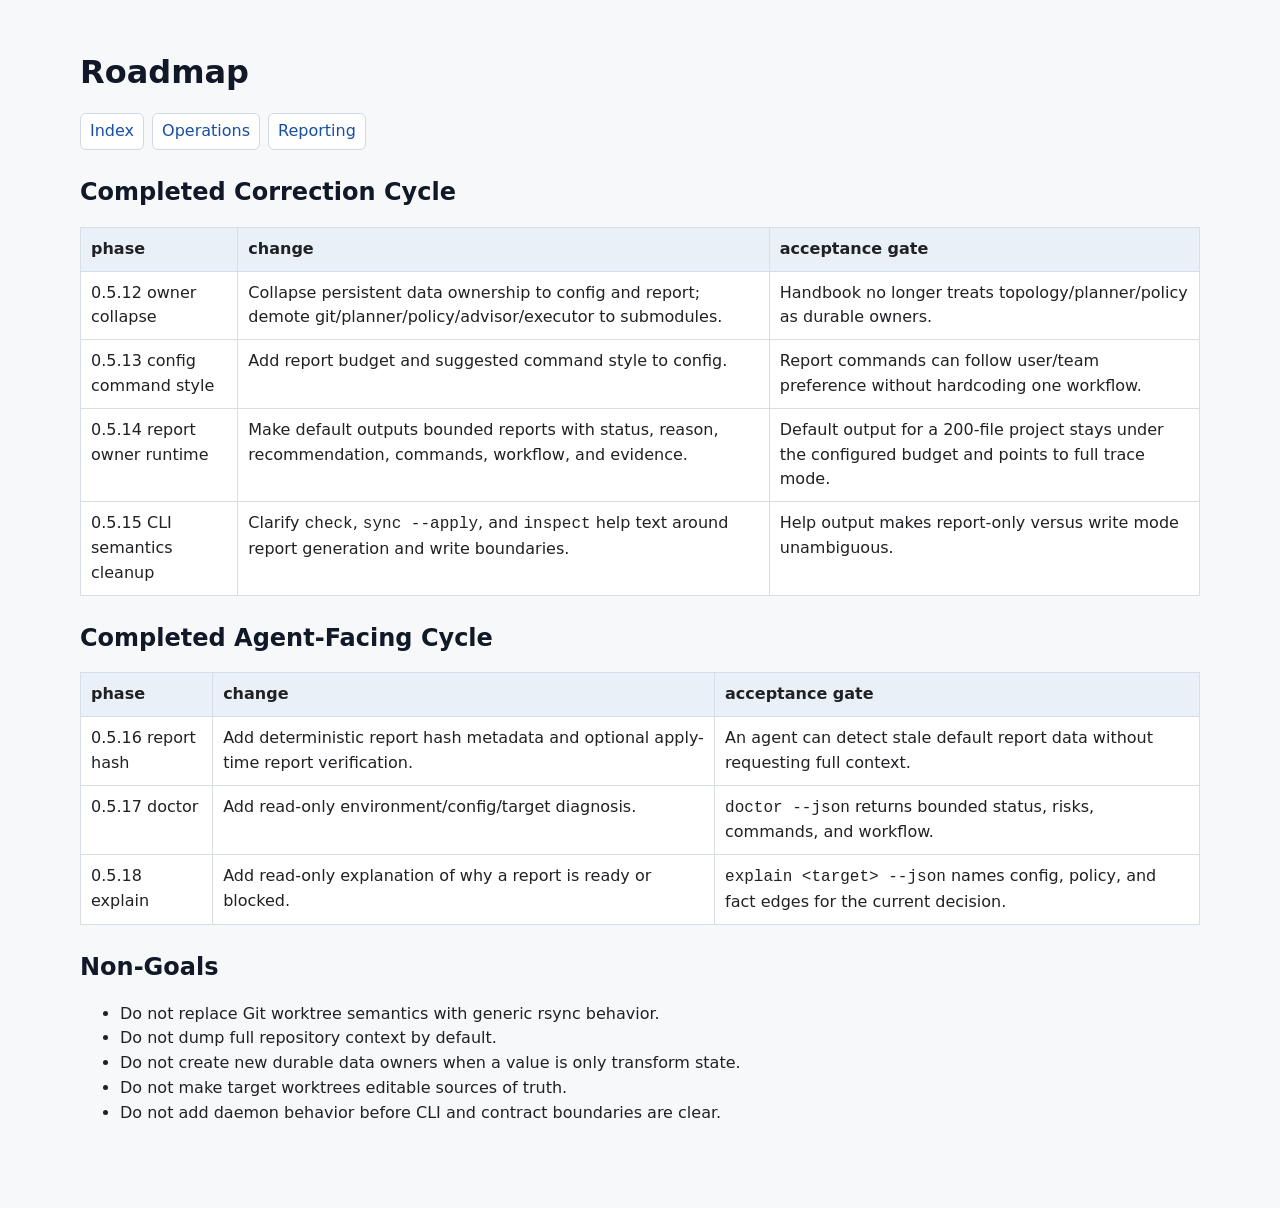
==== docs/handbook/roadmap.html @ 4d959f2e "feat: release 0.5.18 agent preflight runtime" ====
<!doctype html>
<html lang="en">
<head>
  <meta charset="utf-8">
  <title>Roadmap - sync-worktree</title>
  <link rel="stylesheet" href="handbook.css">
</head>
<body>
<main>
  <h1>Roadmap</h1>
  <nav><a href="index.html">Index</a><a href="operations.html">Operations</a><a href="reporting.html">Reporting</a></nav>

  <section>
    <h2>Completed Correction Cycle</h2>
    <table>
      <thead><tr><th>phase</th><th>change</th><th>acceptance gate</th></tr></thead>
      <tbody>
        <tr><td>0.5.12 owner collapse</td><td>Collapse persistent data ownership to config and report; demote git/planner/policy/advisor/executor to submodules.</td><td>Handbook no longer treats topology/planner/policy as durable owners.</td></tr>
        <tr><td>0.5.13 config command style</td><td>Add report budget and suggested command style to config.</td><td>Report commands can follow user/team preference without hardcoding one workflow.</td></tr>
        <tr><td>0.5.14 report owner runtime</td><td>Make default outputs bounded reports with status, reason, recommendation, commands, workflow, and evidence.</td><td>Default output for a 200-file project stays under the configured budget and points to full trace mode.</td></tr>
        <tr><td>0.5.15 CLI semantics cleanup</td><td>Clarify <code>check</code>, <code>sync --apply</code>, and <code>inspect</code> help text around report generation and write boundaries.</td><td>Help output makes report-only versus write mode unambiguous.</td></tr>
      </tbody>
    </table>
  </section>

  <section>
    <h2>Completed Agent-Facing Cycle</h2>
    <table>
      <thead><tr><th>phase</th><th>change</th><th>acceptance gate</th></tr></thead>
      <tbody>
        <tr><td>0.5.16 report hash</td><td>Add deterministic report hash metadata and optional apply-time report verification.</td><td>An agent can detect stale default report data without requesting full context.</td></tr>
        <tr><td>0.5.17 doctor</td><td>Add read-only environment/config/target diagnosis.</td><td><code>doctor --json</code> returns bounded status, risks, commands, and workflow.</td></tr>
        <tr><td>0.5.18 explain</td><td>Add read-only explanation of why a report is ready or blocked.</td><td><code>explain &lt;target&gt; --json</code> names config, policy, and fact edges for the current decision.</td></tr>
      </tbody>
    </table>
  </section>

  <section>
    <h2>Non-Goals</h2>
    <ul>
      <li>Do not replace Git worktree semantics with generic rsync behavior.</li>
      <li>Do not dump full repository context by default.</li>
      <li>Do not create new durable data owners when a value is only transform state.</li>
      <li>Do not make target worktrees editable sources of truth.</li>
      <li>Do not add daemon behavior before CLI and contract boundaries are clear.</li>
    </ul>
  </section>
</main>
</body>
</html>
---- docs/handbook/handbook.css ----
html {
  color-scheme: light;
}

body {
  margin: 0;
  font-family: system-ui, -apple-system, BlinkMacSystemFont, "Segoe UI", sans-serif;
  line-height: 1.55;
  color: #202124;
  background: #f7f8fa;
}

main {
  max-width: 1120px;
  margin: 0 auto;
  padding: 32px 24px 56px;
}

nav {
  display: flex;
  flex-wrap: wrap;
  gap: 8px;
  margin: 18px 0 28px;
}

nav a {
  color: #174ea6;
  text-decoration: none;
  border: 1px solid #d2d8e4;
  border-radius: 6px;
  padding: 5px 9px;
  background: #fff;
}

h1,
h2,
h3 {
  line-height: 1.2;
  color: #111827;
}

section {
  margin: 28px 0;
}

table {
  width: 100%;
  border-collapse: collapse;
  background: #fff;
}

th,
td {
  border: 1px solid #d8dee8;
  padding: 9px 10px;
  vertical-align: top;
}

th {
  text-align: left;
  background: #eaf0f8;
}

code,
pre {
  font-family: ui-monospace, SFMono-Regular, Menlo, Consolas, monospace;
}

pre {
  overflow: auto;
  padding: 14px;
  border: 1px solid #d8dee8;
  border-radius: 6px;
  background: #111827;
  color: #f9fafb;
}

.note {
  border-left: 4px solid #2563eb;
  background: #eef5ff;
  padding: 10px 12px;
}

.warn {
  border-left: 4px solid #b45309;
  background: #fff7ed;
  padding: 10px 12px;
}
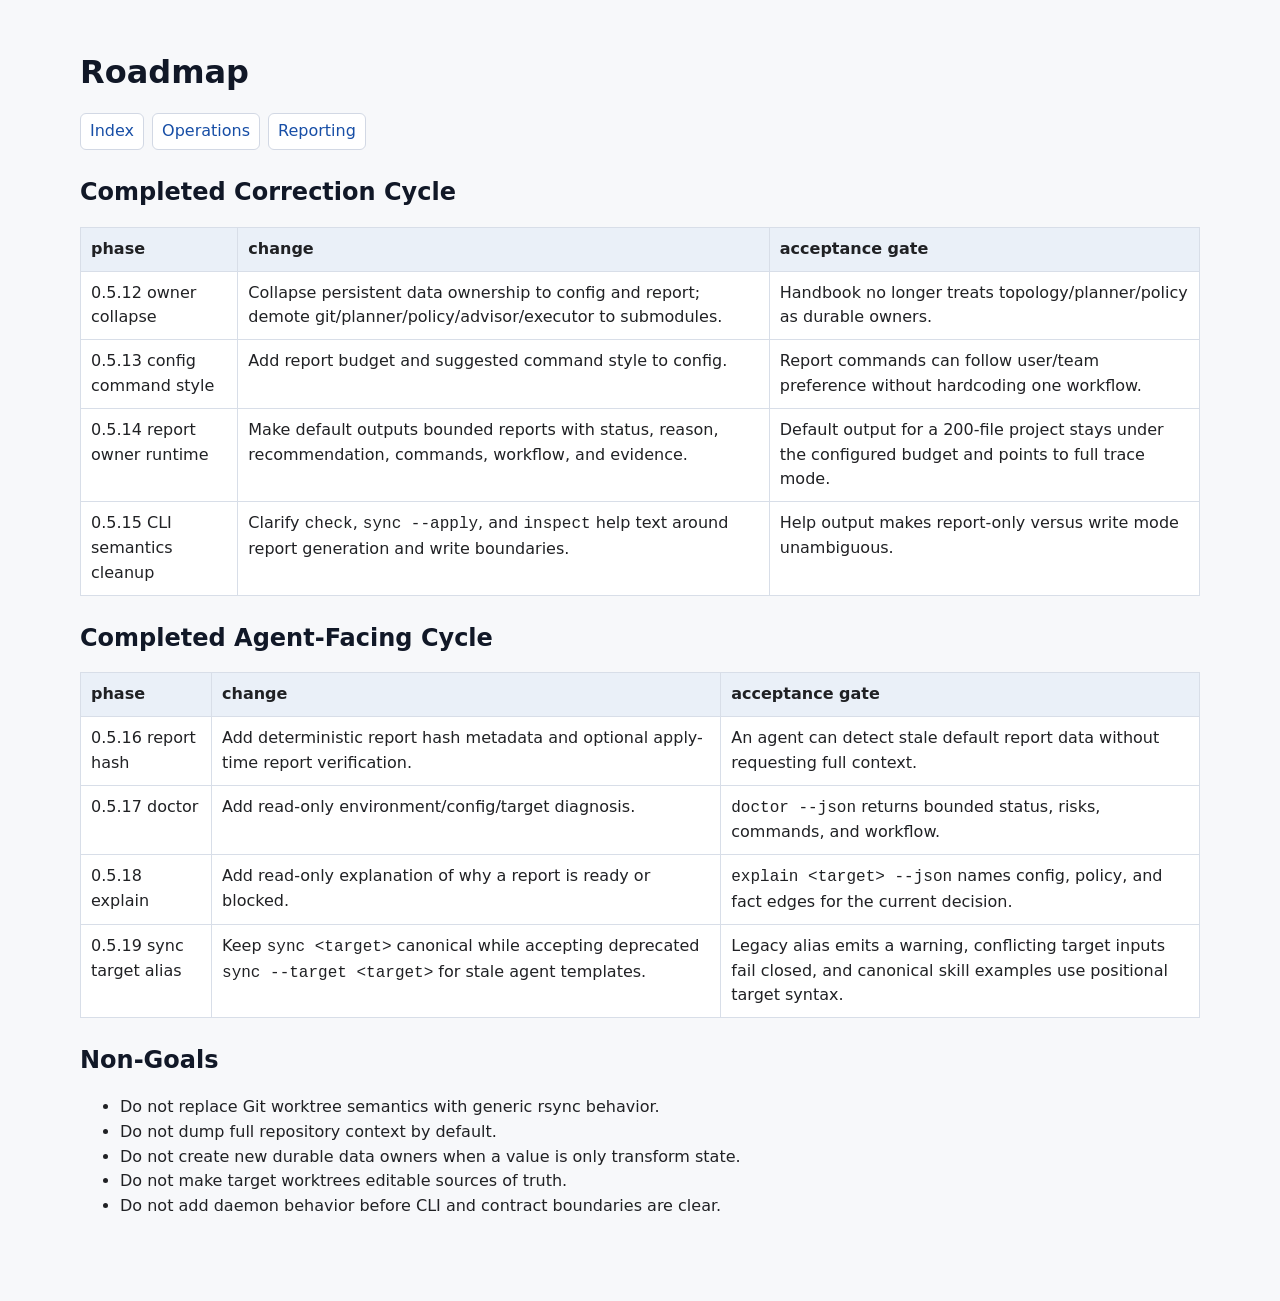
==== commit aacb8256: "release: sync-worktree v0.5.19" ====
--- a/docs/handbook/roadmap.html
+++ b/docs/handbook/roadmap.html
@@ -31,6 +31,7 @@
         <tr><td>0.5.16 report hash</td><td>Add deterministic report hash metadata and optional apply-time report verification.</td><td>An agent can detect stale default report data without requesting full context.</td></tr>
         <tr><td>0.5.17 doctor</td><td>Add read-only environment/config/target diagnosis.</td><td><code>doctor --json</code> returns bounded status, risks, commands, and workflow.</td></tr>
         <tr><td>0.5.18 explain</td><td>Add read-only explanation of why a report is ready or blocked.</td><td><code>explain &lt;target&gt; --json</code> names config, policy, and fact edges for the current decision.</td></tr>
+        <tr><td>0.5.19 sync target alias</td><td>Keep <code>sync &lt;target&gt;</code> canonical while accepting deprecated <code>sync --target &lt;target&gt;</code> for stale agent templates.</td><td>Legacy alias emits a warning, conflicting target inputs fail closed, and canonical skill examples use positional target syntax.</td></tr>
       </tbody>
     </table>
   </section>
